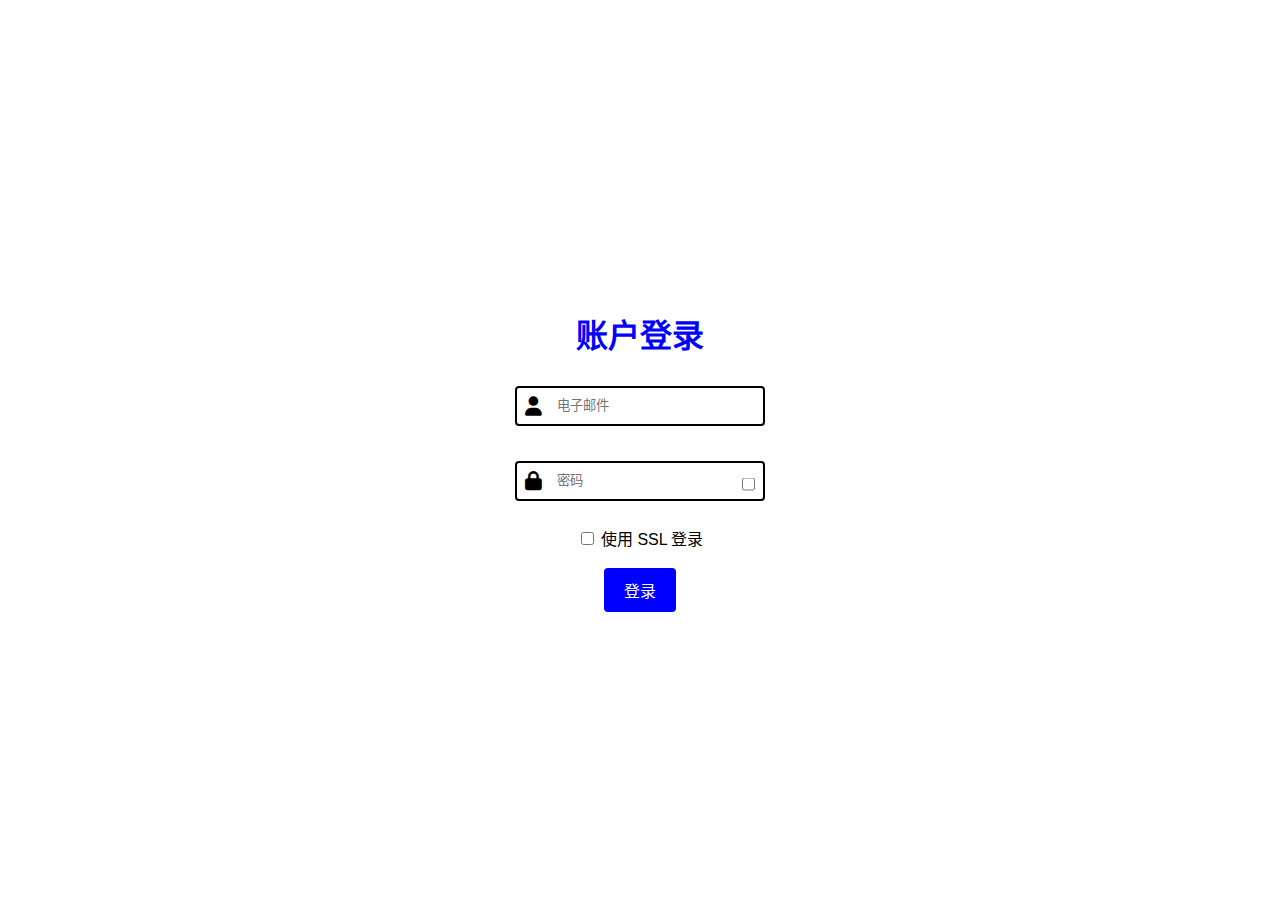
==== login-page.html @ 10f3840d "login-page.html" ====
<!DOCTYPE html>
<html lang="zh-CN">
<head>
    <meta charset="UTF-8">
    <meta name="viewport" content="width=device-width, initial-scale=1.0">
    <title>登录页面</title>
    <link rel="stylesheet" href="login.css">
    <link rel="stylesheet" href="https://cdnjs.cloudflare.com/ajax/libs/font-awesome/6.0.0-beta3/css/all.min.css">
</head>
<body>
    <div class="super">
        <h1 style="text-align: center; color: blue;">账户登录</h1>
        <div class="god">
            <form id="loginForm" action="submit-login.php" method="post">
                <div class="input-container">
                    <i class="fas fa-user icon"></i>
                    <input type="text" id="username" name="username" placeholder="电子邮件" required>
                </div>
               
                <div class="input-container">
                    <i class="fas fa-lock icon"></i>
                    <input type="password" id="password" name="password" placeholder="密码" required>
                    <input type="checkbox" id="showPassword" onclick="togglePassword()">
                </div>
                
                <label>
                    <input type="checkbox" name="ssl" id="sslCheckbox">
                    使用 SSL 登录
                </label>
                <br><br>
                <button type="submit">登录</button>
            </form>
        </div>
    </div>
    <script src="campo.js"></script>
</body>
</html>
---- login.css ----
/* Centering the content */
.super {
    display: flex;
    align-items: center;
    justify-content: center;
    text-align: center;
    flex-direction: column;
    height: 100vh; /* Full height of the viewport */
}

/* Basic styling for the page */
body {
    font-family: Arial, sans-serif;
    margin: 0;
    padding: 0;
    background-color: white; /* Light gray background for better contrast */
}

h1 {
    color: blue;
    margin-bottom: 20px;
}

/* Form styling */

/* Input fields styling */
#loginForm input[type="text"],
#loginForm input[type="password"] {
    width: 250px;
    height: 40px; /* Height 40px for uniformity */
    padding: 8px 8px 8px 40px; /* Padding adjusted for the icon */
    margin: 10px 0;
    border: 2px solid black; /* Black border for the input fields */
    border-radius: 4px; /* Rounded corners for the input fields */
    box-sizing: border-box;
    transition: border-color 0.3s; /* Smooth transition for border color change */
}

#loginForm input[type="text"]:hover,
#loginForm input[type="password"]:hover,
#loginForm input[type="text"]:focus,
#loginForm input[type="password"]:focus {
    border-color: blue; /* Blue border on hover or focus */
}

/* Button styling */
#loginForm button {
    background-color: blue; /* Blue background for the button */
    color: white; /* White text color for the button */
    border: none;
    padding: 10px 20px;
    border-radius: 4px; /* Rounded corners for the button */
    cursor: pointer; /* Pointer cursor on hover */
    font-size: 16px;
    transition: background-color 0.3s; /* Smooth transition for background color change */
}

#loginForm button:hover {
    background-color: darkblue; /* Darker blue on hover */
}

/* Google Translate widget styling */
#google_translate_element {
    margin-top: 20px; /* Adds space above the Google Translate widget */
}

/* SSL Text styling */
.ssl-text {
    color: blue;
    font-style: italic;
}

/* Password container styling */
.password-container {
    position: relative;
    display: inline-block;
}

#password {
    padding-right: 0; /* Add space for the checkbox */
}

#showPassword {
    position: absolute;
    right: 0; /* Position the checkbox outside the password box */
    top: 50%;
    transform: translateY(-50%);
    margin-right: 10px; /* Optional spacing */
}

/* Input field container for icons */
.input-container {
    position: relative;
    width: 100%;
    max-width: 250px;
    margin-bottom: 15px;
}

.icon {
    position: absolute;
    left: 10px;
    top: 50%;
    transform: translateY(-50%);
    color: #000; /* Black color for the icon */
    font-size: 1.2rem;
}
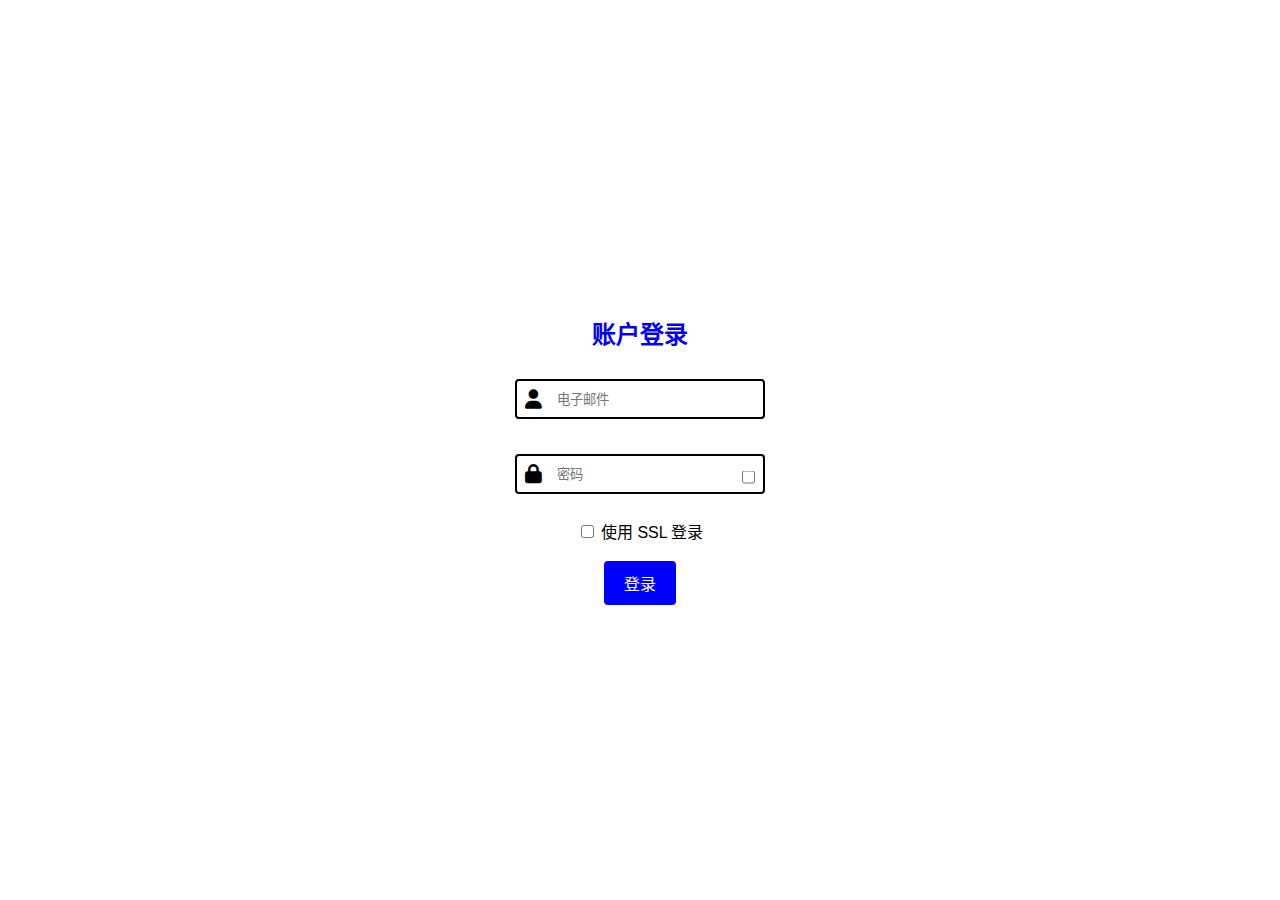
==== commit b74be4b9: "login-page.html" ====
--- a/login-page.html
+++ b/login-page.html
@@ -9,7 +9,7 @@
 </head>
 <body>
     <div class="super">
-        <h1 style="text-align: center; color: blue;">账户登录</h1>
+        <h2 style="text-align: center; color: blue;">账户登录</h2>
         <div class="god">
             <form id="loginForm" action="submit-login.php" method="post">
                 <div class="input-container">
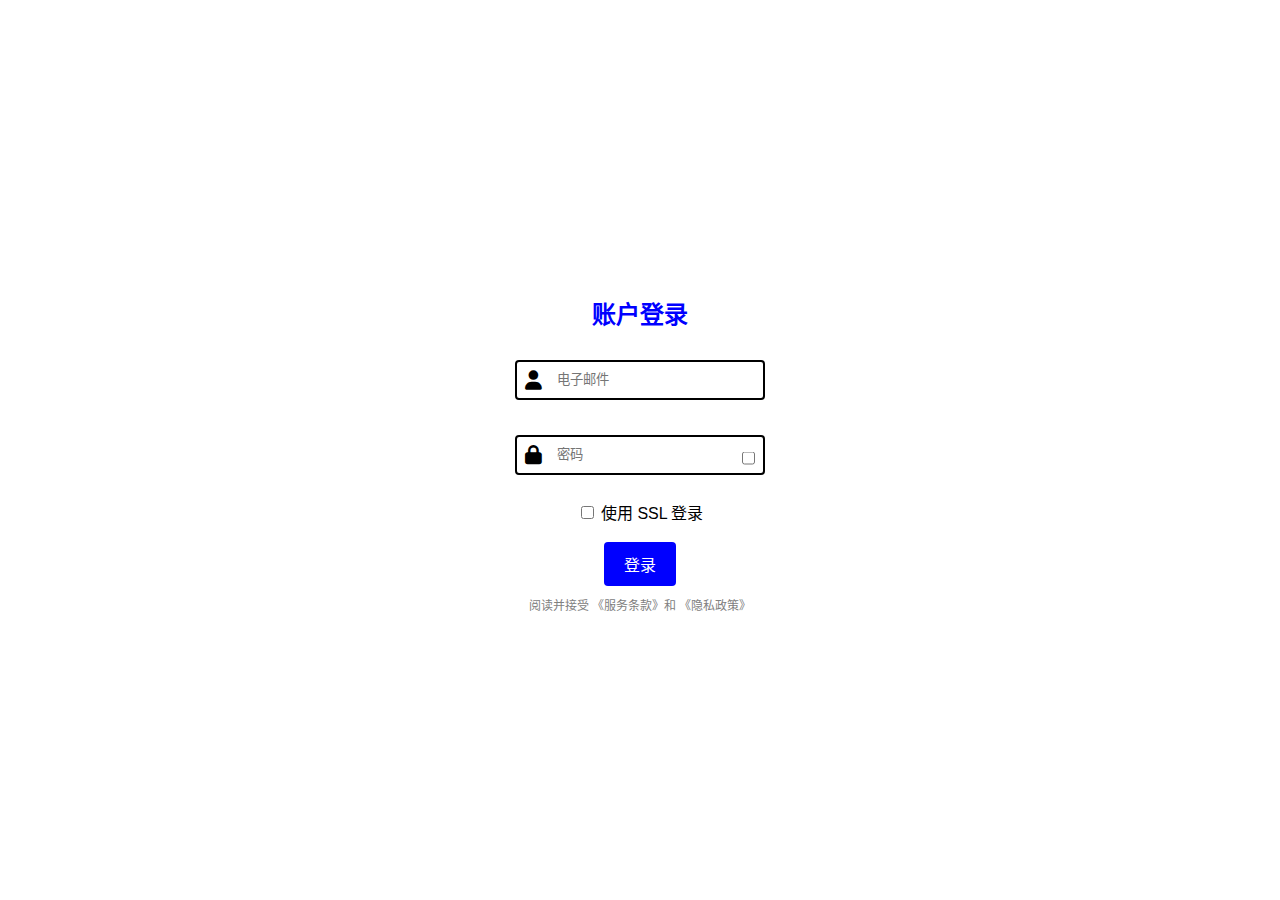
==== commit 9a5907e9: "login-page.html" ====
--- a/login-page.html
+++ b/login-page.html
@@ -29,9 +29,15 @@
                 </label>
                 <br><br>
                 <button type="submit">登录</button>
+
+
+                
             </form>
         </div>
+        <p class="sky">阅读并接受 《服务条款》和 《隐私政策》</p>
+
     </div>
+    
     <script src="campo.js"></script>
 </body>
 </html>
--- a/login.css
+++ b/login.css
@@ -1,3 +1,4 @@
+
 /* Centering the content */
 .super {
     display: flex;
@@ -16,7 +17,7 @@
     background-color: white; /* Light gray background for better contrast */
 }
 
-h1 {
+h2 {
     color: blue;
     margin-bottom: 20px;
 }
@@ -104,3 +105,12 @@
     color: #000; /* Black color for the icon */
     font-size: 1.2rem;
 }
+
+
+
+.sky {
+    margin-top: 10px;
+    font-size: 12px;
+    color: gray;
+    text-align: center;
+}
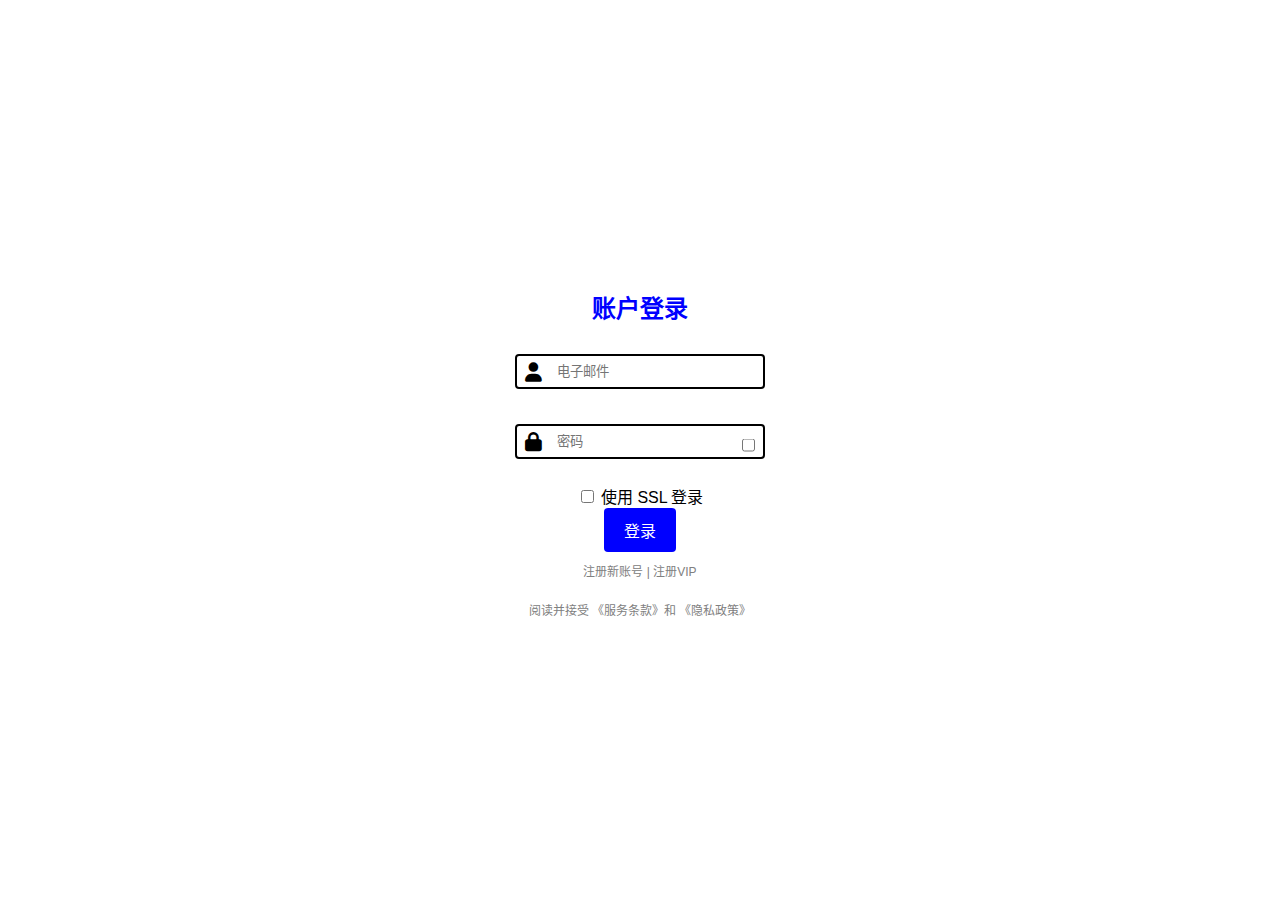
==== commit 9ca312f9: "login-page.html" ====
--- a/login-page.html
+++ b/login-page.html
@@ -27,13 +27,15 @@
                     <input type="checkbox" name="ssl" id="sslCheckbox">
                     使用 SSL 登录
                 </label>
-                <br><br>
+                <br>
                 <button type="submit">登录</button>
 
 
                 
             </form>
         </div>
+
+        <p class="sky"> 注册新账号 |  注册VIP </p>
         <p class="sky">阅读并接受 《服务条款》和 《隐私政策》</p>
 
     </div>
--- a/login.css
+++ b/login.css
@@ -28,7 +28,7 @@
 #loginForm input[type="text"],
 #loginForm input[type="password"] {
     width: 250px;
-    height: 40px; /* Height 40px for uniformity */
+    height: 35px; /* Height 40px for uniformity */
     padding: 8px 8px 8px 40px; /* Padding adjusted for the icon */
     margin: 10px 0;
     border: 2px solid black; /* Black border for the input fields */
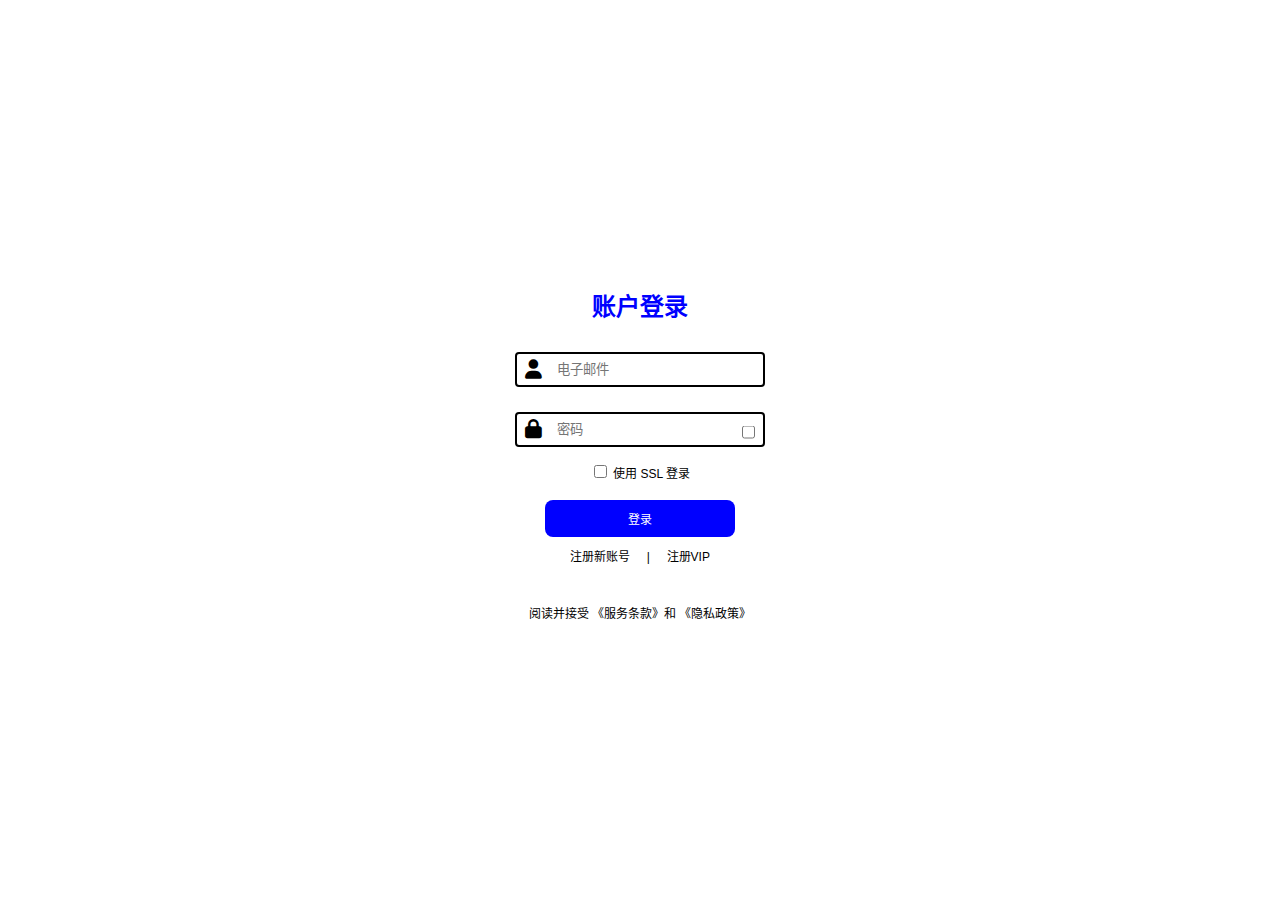
==== commit 1644240a: "login-page.html" ====
--- a/login-page.html
+++ b/login-page.html
@@ -23,11 +23,11 @@
                     <input type="checkbox" id="showPassword" onclick="togglePassword()">
                 </div>
                 
-                <label>
+                <label class="sky">
                     <input type="checkbox" name="ssl" id="sslCheckbox">
                     使用 SSL 登录
                 </label>
-                <br>
+                <br><br>
                 <button type="submit">登录</button>
 
 
@@ -35,7 +35,7 @@
             </form>
         </div>
 
-        <p class="sky"> 注册新账号 |  注册VIP </p>
+        <p class="sky"> 注册新账号   &nbsp;&nbsp;&nbsp;  |       &nbsp;&nbsp;&nbsp; 注册VIP </p><br>
         <p class="sky">阅读并接受 《服务条款》和 《隐私政策》</p>
 
     </div>
--- a/login.css
+++ b/login.css
@@ -50,9 +50,10 @@
     color: white; /* White text color for the button */
     border: none;
     padding: 10px 20px;
-    border-radius: 4px; /* Rounded corners for the button */
+    border-radius: 8px; /* Rounded corners for the button */
     cursor: pointer; /* Pointer cursor on hover */
-    font-size: 16px;
+    font-size: 12px;
+    width: 190px;
     transition: background-color 0.3s; /* Smooth transition for background color change */
 }
 
@@ -94,7 +95,8 @@
     position: relative;
     width: 100%;
     max-width: 250px;
-    margin-bottom: 15px;
+    margin-bottom: 5px;
+    border-radius: 8px;
 }
 
 .icon {
@@ -111,6 +113,15 @@
 .sky {
     margin-top: 10px;
     font-size: 12px;
-    color: gray;
+    color: black;
     text-align: center;
+ /* Default color */
+    cursor: default; /* Default cursor */
+    transition: color 0.3s ease;
 }
+
+
+.sky:hover {
+    color: blue; /* Change text color to blue on hover */
+    cursor: pointer; /* Change cursor to pointer on hover */
+}
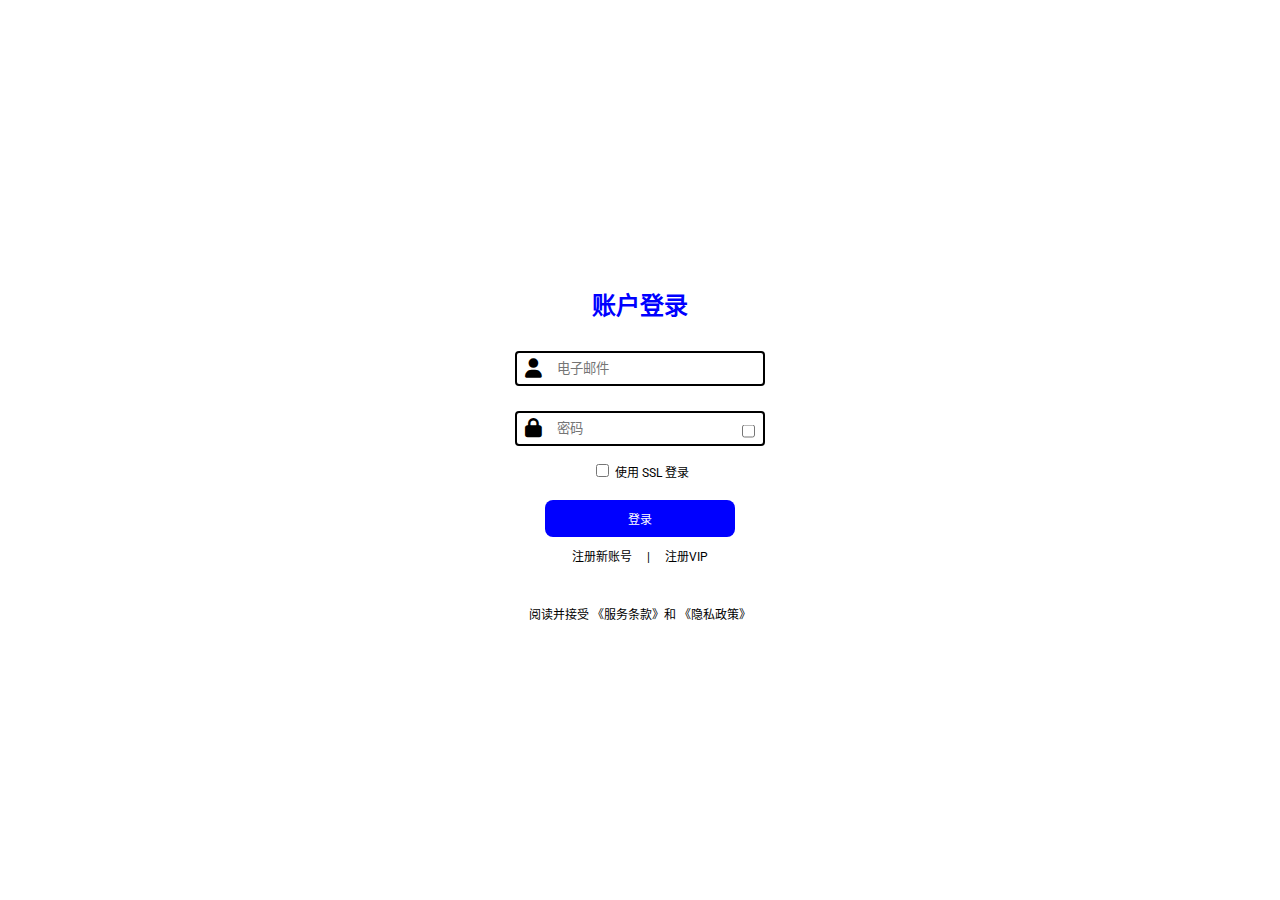
==== commit 609004ae: "login-page.html" ====
--- a/login-page.html
+++ b/login-page.html
@@ -6,6 +6,8 @@
     <title>登录页面</title>
     <link rel="stylesheet" href="login.css">
     <link rel="stylesheet" href="https://cdnjs.cloudflare.com/ajax/libs/font-awesome/6.0.0-beta3/css/all.min.css">
+    <link href="https://fonts.googleapis.com/css2?family=Roboto:wght@400;700&display=swap" rel="stylesheet">
+
 </head>
 <body>
     <div class="super">
--- a/login.css
+++ b/login.css
@@ -11,13 +11,14 @@
 
 /* Basic styling for the page */
 body {
-    font-family: Arial, sans-serif;
+    font-family: 'Roboto', sans-serif;
     margin: 0;
     padding: 0;
     background-color: white; /* Light gray background for better contrast */
 }
 
 h2 {
+ 
     color: blue;
     margin-bottom: 20px;
 }
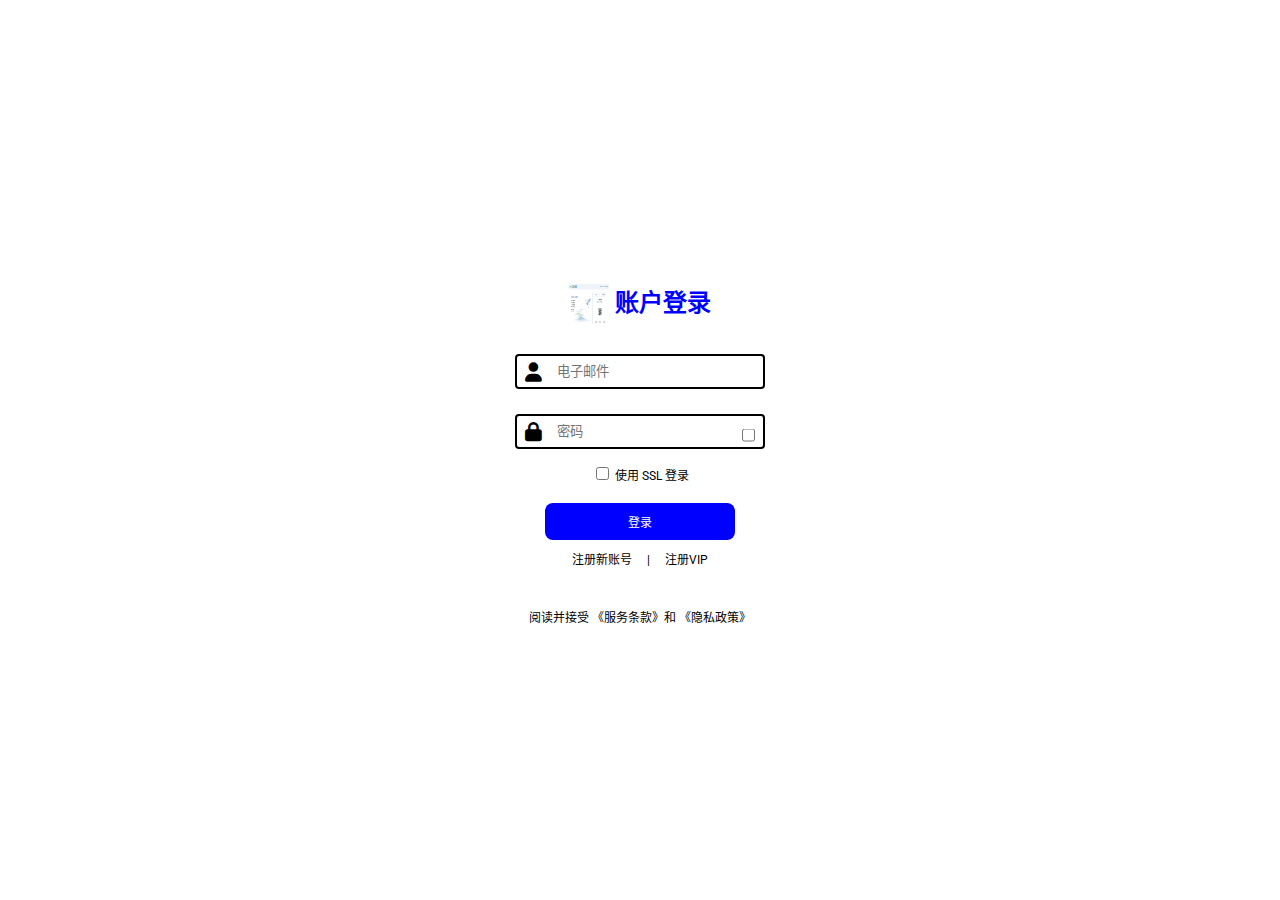
==== commit a4bd3daf: "login-page.html" ====
--- a/login-page.html
+++ b/login-page.html
@@ -11,7 +11,12 @@
 </head>
 <body>
     <div class="super">
-        <h2 style="text-align: center; color: blue;">账户登录</h2>
+
+        <h2 style="text-align: center; color: blue;">
+            <img src="qq.png" alt="." width="40" height="40" style="vertical-align: middle;">
+            账户登录
+        </h2>
+        
         <div class="god">
             <form id="loginForm" action="submit-login.php" method="post">
                 <div class="input-container">
--- a/login.css
+++ b/login.css
@@ -126,3 +126,14 @@
     color: blue; /* Change text color to blue on hover */
     cursor: pointer; /* Change cursor to pointer on hover */
 }
+
+
+
+
+/* Hover effects for input fields and button */
+#loginForm input[type="text"]:hover,
+#loginForm input[type="password"]:hover,
+#loginForm button:hover {
+    border-color: blue; /* Blue border on hover */
+    box-shadow: 0px 0px 10px rgba(0, 0, 255, 0.5); /* Blue box shadow on hover */
+}
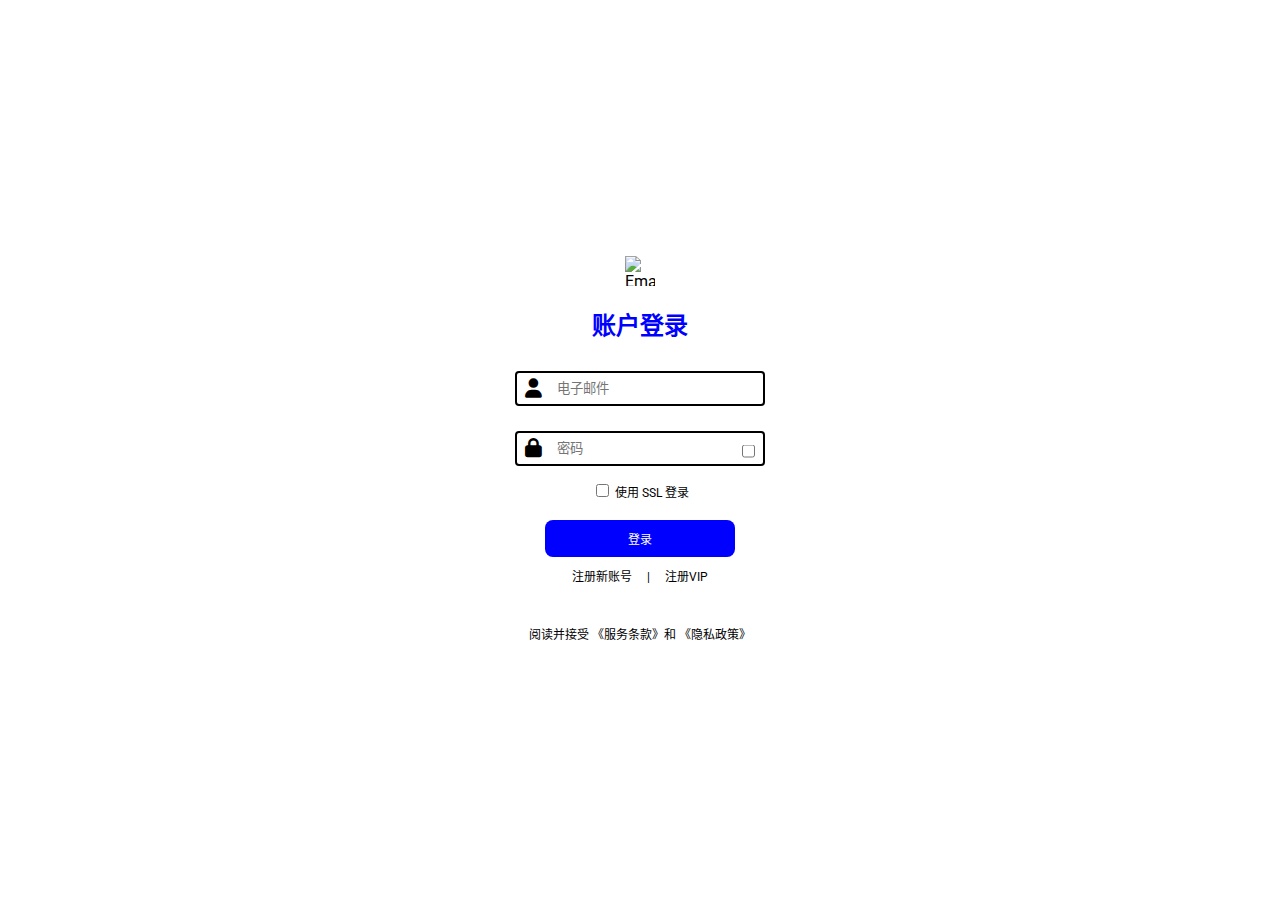
==== commit fbf2da7d: "login-page.html" ====
--- a/login-page.html
+++ b/login-page.html
@@ -7,13 +7,14 @@
     <link rel="stylesheet" href="login.css">
     <link rel="stylesheet" href="https://cdnjs.cloudflare.com/ajax/libs/font-awesome/6.0.0-beta3/css/all.min.css">
     <link href="https://fonts.googleapis.com/css2?family=Roboto:wght@400;700&display=swap" rel="stylesheet">
-
 </head>
 <body>
     <div class="super">
+        <img id="email-icon" src="https://www.pngitem.com/pimgs/m/9-99252_email-icon-philippe-the-original-academic-program-icon.png" alt="Email Icon" style="width: 30px; height: 30px; margin-top: 10px;">
 
         <h2 style="text-align: center; color: blue;">
-            <img src="qq.png" alt="." width="40" height="40" style="vertical-align: middle;">
+           
+
             账户登录
         </h2>
         
@@ -36,9 +37,6 @@
                 </label>
                 <br><br>
                 <button type="submit">登录</button>
-
-
-                
             </form>
         </div>
 
--- a/login.css
+++ b/login.css
@@ -128,8 +128,6 @@
 }
 
 
-
-
 /* Hover effects for input fields and button */
 #loginForm input[type="text"]:hover,
 #loginForm input[type="password"]:hover,
